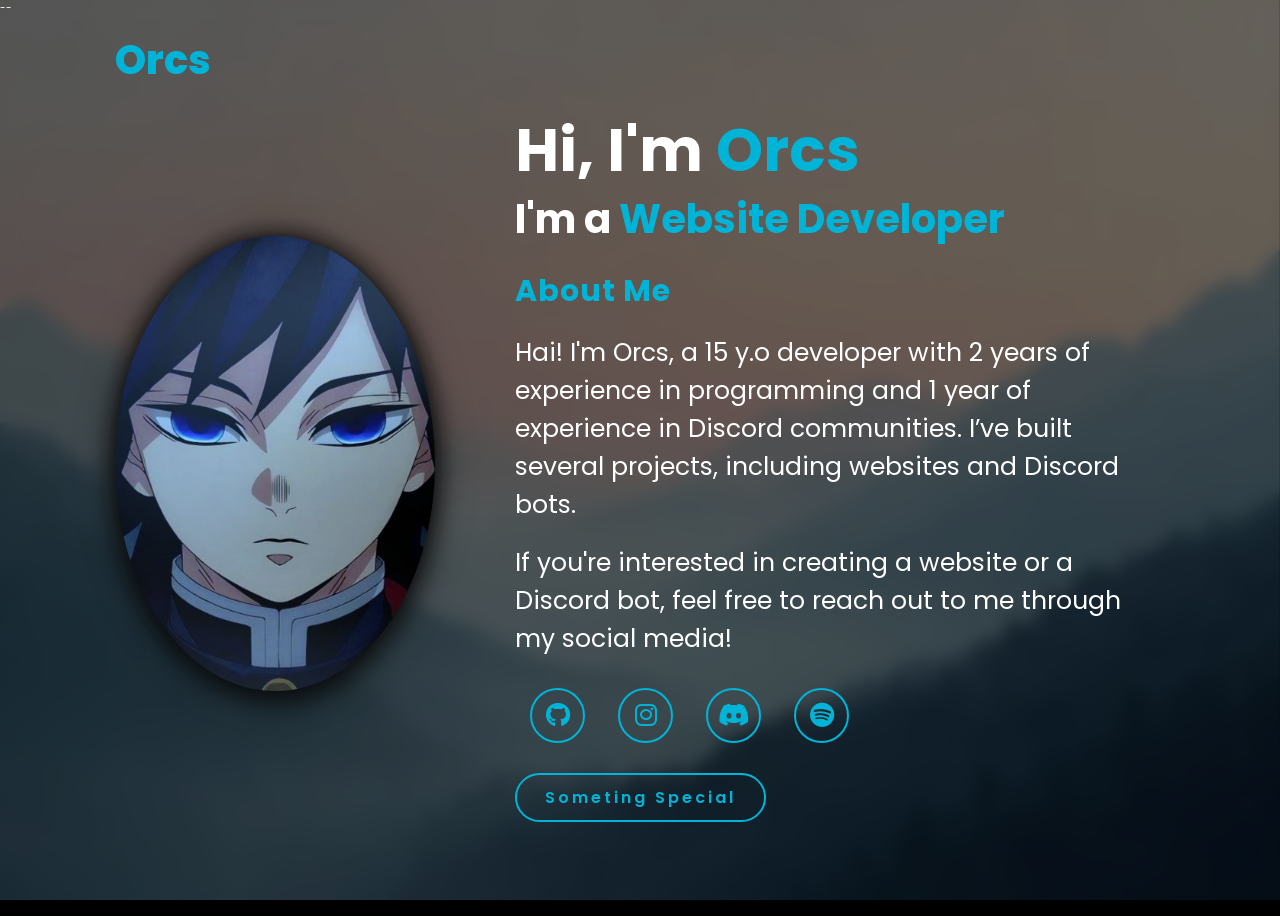
==== index.html @ 3192d97f "Add files via upload" ====
<!DOCTYPE html>
<html lang="en">
<head>
    <meta charset="UTF-8">
    <meta name="viewport" content="width=device-width, initial-scale=1.0">
    <link rel="stylesheet" href="https://cdnjs.cloudflare.com/ajax/libs/font-awesome/6.5.2/css/all.min.css">--
    <title>Portfolio</title>
    <link rel="stylesheet" href="style.css">
</head>

<body>
    <div class="bg"></div>
    <header>
        <a href="#" class="logo">Orcs</a>
    </header>

    <section class="home">
        <div class="home-img">
            <img src="main.jpg" alt="">
        </div>

        <div class="home-content">
            <h1>Hi, I'm <span>Orcs</span></h1>
            <h3 class="typing-text">I'm a <span></span></h3>
            <h2 class="about">About Me</h2>
            <p>Hai! I'm Orcs, a 15 y.o developer with 2 years of experience in programming and 1 year of experience in Discord communities. I’ve built several projects, including websites and Discord bots.</p>
            <p>If you're interested in creating a website or a Discord bot, feel free to reach out to me through my social media!</p>

            <div class="social-icons">
                <a href="https://github.com/qow12"><i class="fa-brands fa-github"></i></a>
                <a href="https://www.instagram.com/orca12193_?igsh=YWk5MmMxb2lpYWpx"><i class="fa-brands fa-instagram"></i></a>
                <a href="https://discord.gg/gennovera"><i class="fa-brands fa-discord"></i></a>
                <a href="https://open.spotify.com/user/31eqg4mp6qogdmwgssqmjoqvnhee?si=XyBPoVWYQyGik9w4h9wO-w"><i class="fa-brands fa-spotify"></i></a>
            </div>
            <a href="partner.html" class="btn">Someting Special</a>
        </div>
    </section>
</body>
</html>
---- style.css ----
@import url('https://fonts.googleapis.com/css2?family=Poppins:wght@100;200;300;400;500;600&display=swap');

*{
    margin: 0;
    padding: 0;
    box-sizing: border-box;
    text-decoration: none;
    border: none;
    outline: none;
    font-family: 'Poppins', sans-serif;
}

html{
    font-size: 62.5%;
}

body{
    width: 100%;
    height: 100vh;
    overflow-x: hidden;
    background-color: black;
    color: white;
}

.bg{
    position: fixed;
    top: 0;
    left: 0;
    width: 100%;
    height: 100vh;
    background: url('bg.jpg') no-repeat center center/cover;
    z-index: -2;
}

.bg::after{
    content: "";
    position: absolute;
    width: 100%;
    height: 100%;

    background: rgba(0,0,0,0.6);
    backdrop-filter: blur(8px);
    -webkit-backdrop-filter: blur(8px);

}

header{
    margin-top: 20px;
    position: fixed;
    top: 0;
    left: 0;
    width: 100%;
    padding: 1rem 9%;
    background-color: transparent;
    filter: drop-shadow(10px);
    display: flex;
    justify-content: space-between;
    align-items: center;
    z-index: 100;
}

.logo{
    font-size: 4rem;
    color: #00b4d8;
    font-weight: 800;
    cursor: pointer;
    transition: 0.5s ease;
}

.logo:hover{
    transform: scale(1.1);
}

nav a{
    font-size: 1.8rem;
    color: white;
    margin-left: 4rem;
    font-weight: 500;
    transition: 0.3s ease;
    border-bottom: 3px solid transparent;
}

nav a:hover,
nav a.active{
    border: #00b4d8;
    border-bottom: 3px solid #00b4d8;
}

@media(max-width:995px){
    nav{
        position: absolute;
        display: none;
        top: 0;
        right: 0;
        width: 40%;
        border-left: 3px solid #00b4d8;
        border-bottom: 3px solid #00b4d8;
        border-bottom-left-radius: 2rem;
        padding: 1rem solid;
        background-color: #161616;
        border-top: 0.1rem solid rgba(0,0,0,0.1%);
    }
    nav.active{
        display: block;  
    }

    nav a{
        display: block;
        font-size: 2rem;
        margin: 3rem 0;
    }

    nav a:hover,
    nav a:active{
        padding: 1rem;
        border-radius: 0.5rem;
        border-bottom: 0.5rem solid #00b4d8;
    }
}

section{
    min-height: 100vh;
    padding: 5rem 9% 5rem;
}

.home{
    display: flex;
    justify-content: center;
    align-items: center;
    gap: 8rem;
    background-color: transparent;
}

.home .home-content h1{
    font-size: 6rem; /* dari 9rem → lebih balance */
    font-weight: 700;
    line-height: 1.3;
}

.home-content h1 span{
    color: #00b4d8;

}

.home-content h3{
    font-size: 4rem;
    margin-bottom: 1rem;
    font-weight: 700;
}

.about{
    font-size: 3rem;
    font-weight: 700;
    margin-top: 2rem;
    color: #00b4d8;
    letter-spacing: 1px;
    position: relative;
}

.home-content p{
    font-size: 25px;
    margin-top: 20px;
}

.home-img{
    border-radius: 50%;
}

.home-img img{
    position: relative;
    background: #00b4d8;
    width: 25vw;
    border-radius: 50%;
    box-shadow:
        0 10px 30px rgba(0,0,0,0.6), /* bayangan bawah */
        0 0 20px #151515,
        0 0 40px #1213135e;;
    cursor: pointer;
    transition: 0.2s linear;
}

.home-img img:hover{
    font-size: 1.8rem;
    font-weight: 500;
}

.social-icons a{
    display: inline-flex;
    justify-content: center;
    align-items: center;
    width: 5.5rem;
    height: 5.5rem;
    background-color: transparent;
    border: 0.2rem solid #00b4d8;
    font-size: 2.5rem;
    border-radius: 50%;
    margin: 3rem 1.5rem 3rem;
    transition: 0.3s ease;
    color: #00b4d8;
}

.social-icons a:hover{
    color: black;
    transform: scale(1.3) translateY(-5px);
    background-color: #00b4d8;
    box-shadow: 0 0 25px #00b4d8;
}

.btn{
    display: inline-block;
    padding: 1rem 2.8rem;
    background-color: transparent;
    border-radius: 4rem;
    font-size: 1.6rem;
    color: #00b4d8;
    letter-spacing: 0.3rem;
    font-weight: 600;
    border: 2px solid #00b4d8;
    transition: 0.3s ease;
    cursor: pointer;
}

.btn:hover{
    transform: scale(1.03);
    background-color: #00b4d8;
    color: black;
    box-shadow: 0 0 25px #00b4d8;
}

.typing-text{
    font-size: 34px;
    font-weight: 600;
    min-width: 280px;
}

.typing-text span{
    position: relative;
}

.typing-text span:before{
    content: "Website Developer";
    color: #00b4d8;
    animation: words 20s infinite;
}

.typing-text span:after{
    content: "";
    color: transparent;
    position: absolute;
    width: calc(100% + 8px);
    height: 100%;
    border-left: 3px solid transparent;
    right: -8;
    animation: cursor 0.6s infinite;
}


@keyframes cursor{
    to{
        border-left: 3px solid #00b4d8;
    }
}

@keyframes words{
    0%, 33.3%{
        content: "Web Developer";
    }
    34.3%, 66.6%{
        content: "Bot Engineer";
    }

    67.6%, 100%{
        content: "Community Manager";
    }
}

@media(max-width: 1000px){
    .home{
        gap: 4rem;
    }
}

@media(max-width: 995px){
    .home{
        flex-direction: column;
        margin: 5rem 4rem;
    }
    
    .home .home-content h3{
        font-size: 4rem;
    }

    .home-content h1{
        font-size: 5rem;
    }

    .home-img img{
        width: 50vh;
        margin: 4rem;
    }
}
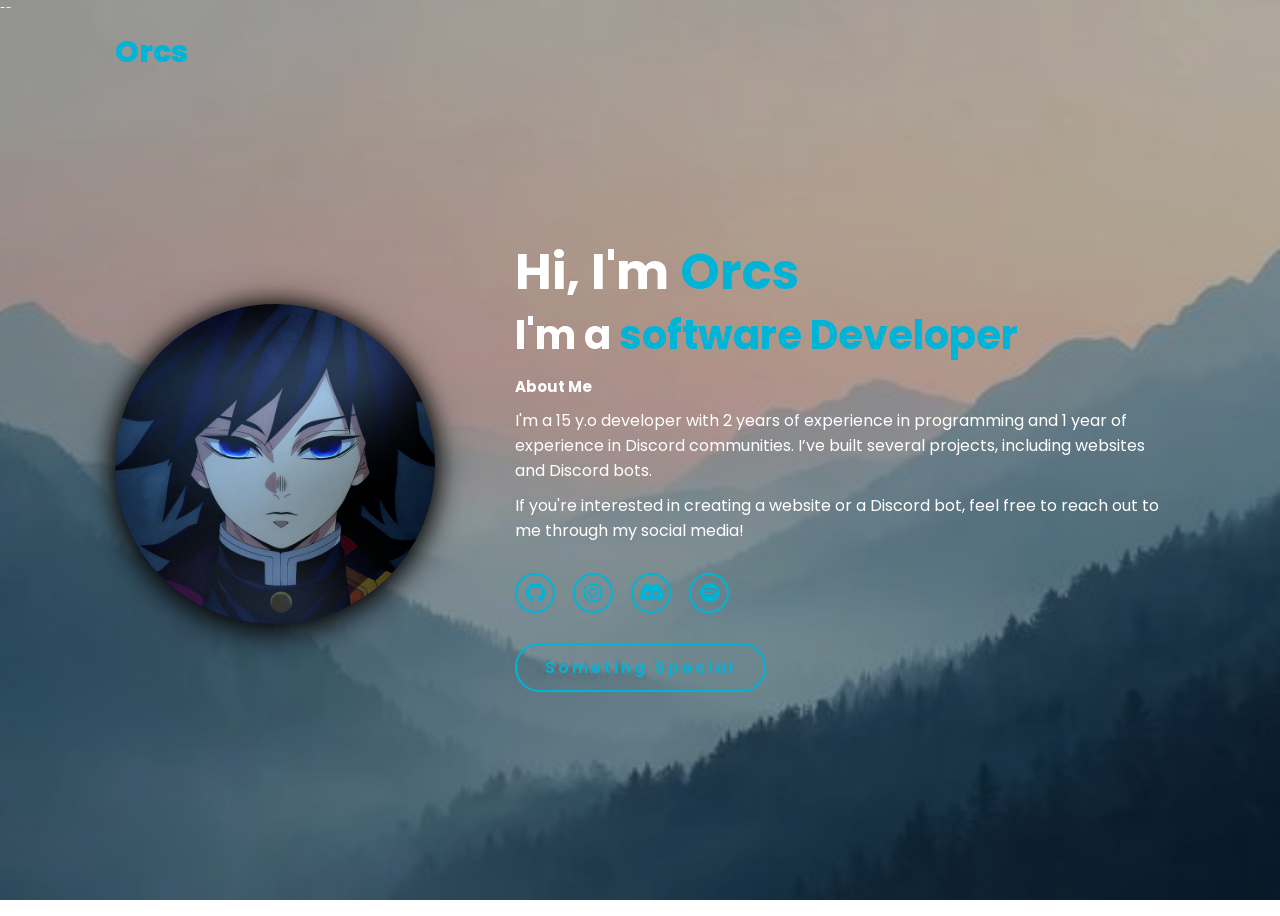
==== commit 56d771ed: "Update index.html" ====
--- a/index.html
+++ b/index.html
@@ -23,7 +23,7 @@
             <h1>Hi, I'm <span>Orcs</span></h1>
             <h3 class="typing-text">I'm a <span></span></h3>
             <h2 class="about">About Me</h2>
-            <p>Hai! I'm Orcs, a 15 y.o developer with 2 years of experience in programming and 1 year of experience in Discord communities. I’ve built several projects, including websites and Discord bots.</p>
+            <p>I'm a 15 y.o developer with 2 years of experience in programming and 1 year of experience in Discord communities. I’ve built several projects, including websites and Discord bots.</p>
             <p>If you're interested in creating a website or a Discord bot, feel free to reach out to me through my social media!</p>
 
             <div class="social-icons">
@@ -36,4 +36,4 @@
         </div>
     </section>
 </body>
-</html>+</html>
--- a/style.css
+++ b/style.css
@@ -18,8 +18,13 @@
     width: 100%;
     height: 100vh;
     overflow-x: hidden;
-    background-color: black;
+    background-color: transparent;
     color: white;
+}
+
+html, body{
+    height: 100%;
+    overflow-x: hidden;
 }
 
 .bg{
@@ -28,8 +33,10 @@
     left: 0;
     width: 100%;
     height: 100vh;
-    background: url('bg.jpg') no-repeat center center/cover;
-    z-index: -2;
+    background: url('bg.jpg') no-repeat center center;
+    background-size: cover;
+    background-attachment: fixed; /* efek lebih stabil */
+    z-index: -1;
 }
 
 .bg::after{
@@ -37,11 +44,7 @@
     position: absolute;
     width: 100%;
     height: 100%;
-
-    background: rgba(0,0,0,0.6);
-    backdrop-filter: blur(8px);
-    -webkit-backdrop-filter: blur(8px);
-
+    background: rgba(0,0,0,0.3);
 }
 
 header{
@@ -60,7 +63,7 @@
 }
 
 .logo{
-    font-size: 4rem;
+    font-size: 3rem;
     color: #00b4d8;
     font-weight: 800;
     cursor: pointer;
@@ -82,7 +85,7 @@
 
 nav a:hover,
 nav a.active{
-    border: #00b4d8;
+    color: #00b4d8;
     border-bottom: 3px solid #00b4d8;
 }
 
@@ -98,10 +101,11 @@
         border-bottom-left-radius: 2rem;
         padding: 1rem solid;
         background-color: #161616;
-        border-top: 0.1rem solid rgba(0,0,0,0.1%);
-    }
+        border-top: 0.1rem solid rgba(0,0,0,0.1);
+    }
+
     nav.active{
-        display: block;  
+        display: block;
     }
 
     nav a{
@@ -111,7 +115,7 @@
     }
 
     nav a:hover,
-    nav a:active{
+    nav a.active{
         padding: 1rem;
         border-radius: 0.5rem;
         border-bottom: 0.5rem solid #00b4d8;
@@ -132,14 +136,13 @@
 }
 
 .home .home-content h1{
-    font-size: 6rem; /* dari 9rem → lebih balance */
+    font-size: 5rem;
     font-weight: 700;
     line-height: 1.3;
 }
 
-.home-content h1 span{
-    color: #00b4d8;
-
+span{
+    color: #00b4d8;
 }
 
 .home-content h3{
@@ -148,18 +151,9 @@
     font-weight: 700;
 }
 
-.about{
-    font-size: 3rem;
-    font-weight: 700;
-    margin-top: 2rem;
-    color: #00b4d8;
-    letter-spacing: 1px;
-    position: relative;
-}
-
 .home-content p{
-    font-size: 25px;
-    margin-top: 20px;
+    font-size: 1.6rem;
+    margin-top: 10px;
 }
 
 .home-img{
@@ -188,13 +182,13 @@
     display: inline-flex;
     justify-content: center;
     align-items: center;
-    width: 5.5rem;
-    height: 5.5rem;
+    width: 4rem;
+    height: 4rem;
     background-color: transparent;
     border: 0.2rem solid #00b4d8;
-    font-size: 2.5rem;
+    font-size: 2rem;
     border-radius: 50%;
-    margin: 3rem 1.5rem 3rem;
+    margin: 3rem 1.5rem 3rem 0;
     transition: 0.3s ease;
     color: #00b4d8;
 }
@@ -203,13 +197,12 @@
     color: black;
     transform: scale(1.3) translateY(-5px);
     background-color: #00b4d8;
-    box-shadow: 0 0 25px #00b4d8;
+    box-shadow: 0  0 25px #00b4d8;
 }
 
 .btn{
     display: inline-block;
     padding: 1rem 2.8rem;
-    background-color: transparent;
     border-radius: 4rem;
     font-size: 1.6rem;
     color: #00b4d8;
@@ -221,7 +214,7 @@
 }
 
 .btn:hover{
-    transform: scale(1.03);
+    transform: scale3d(1.03);
     background-color: #00b4d8;
     color: black;
     box-shadow: 0 0 25px #00b4d8;
@@ -230,30 +223,30 @@
 .typing-text{
     font-size: 34px;
     font-weight: 600;
-    min-width: 280px;
+    min-width: 260px;
+    white-space: nowrap;
+    display: inline-block;
 }
 
 .typing-text span{
     position: relative;
 }
 
-.typing-text span:before{
-    content: "Website Developer";
+.typing-text span::before{
+    content: "software Developer";
     color: #00b4d8;
     animation: words 20s infinite;
 }
 
-.typing-text span:after{
+.typing-text span::after{
     content: "";
-    color: transparent;
+    background-color: transparent;
     position: absolute;
     width: calc(100% + 8px);
     height: 100%;
     border-left: 3px solid transparent;
-    right: -8;
     animation: cursor 0.6s infinite;
 }
-
 
 @keyframes cursor{
     to{
@@ -262,40 +255,46 @@
 }
 
 @keyframes words{
-    0%, 33.3%{
-        content: "Web Developer";
-    }
-    34.3%, 66.6%{
-        content: "Bot Engineer";
-    }
-
-    67.6%, 100%{
+    0%, 30%{
+        content: "Website Developer";
+    }
+    31%, 60%{
+        content: "Discord Bot Enginer";
+    }
+    61%, 100%{
         content: "Community Manager";
     }
 }
 
-@media(max-width: 1000px){
+@media (max-width: 1000px){
     .home{
         gap: 4rem;
     }
 }
 
-@media(max-width: 995px){
+@media(max-width:995px){
     .home{
         flex-direction: column;
         margin: 5rem 4rem;
     }
-    
+
     .home .home-content h3{
-        font-size: 4rem;
+        font-size: 2.5rem;
     }
 
     .home-content h1{
-        font-size: 5rem;
+        font-size: 3.5rem;
     }
 
     .home-img img{
-        width: 50vh;
-        margin: 4rem;
-    }
-}+        width: 70vw;
+        margin-top: 4rem;
+    }
+
+    .bg{
+        height: 100vh;
+        width: 100%;
+        background-position: center;
+        background-size: cover;
+    }
+}
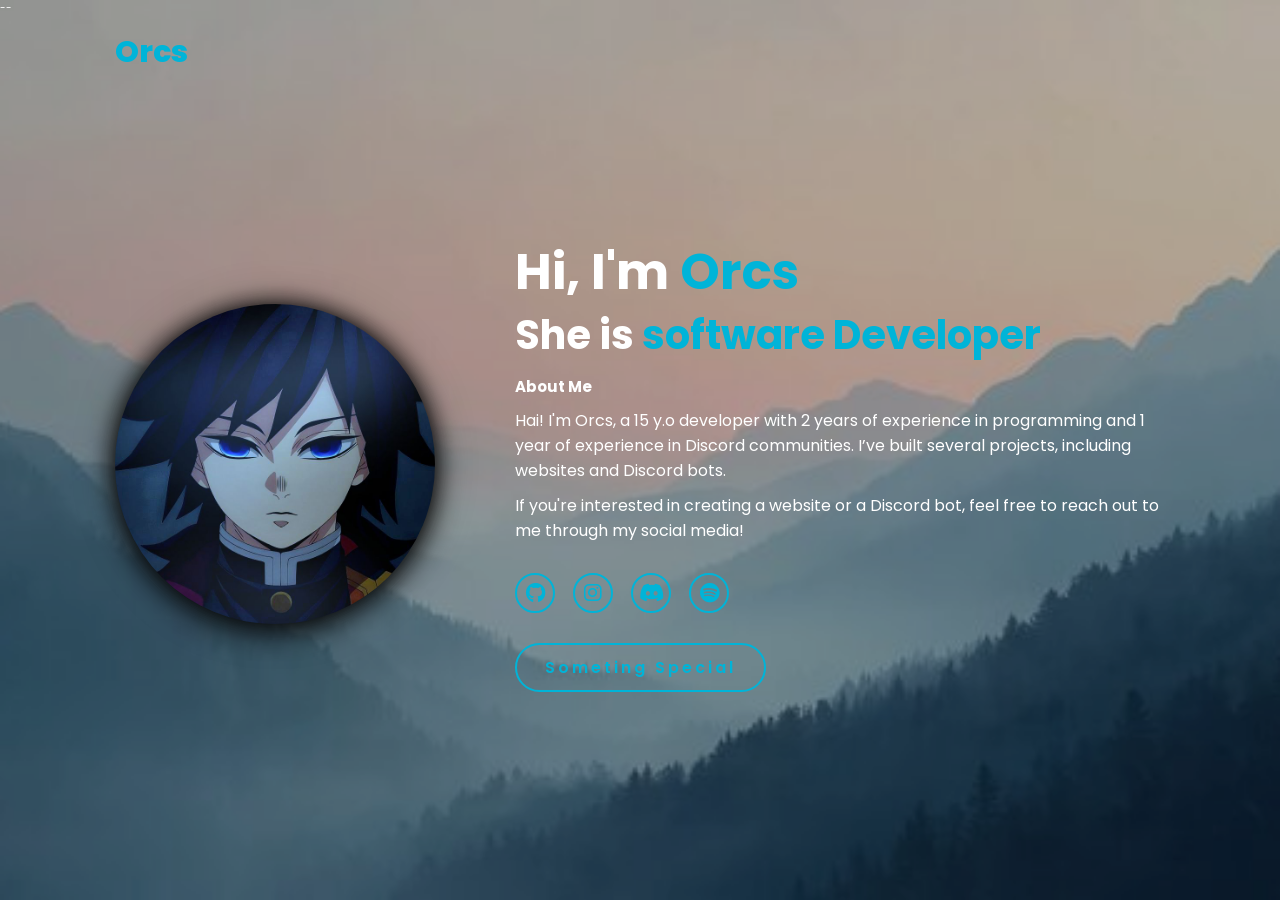
==== commit aba3136e: "Add files via upload" ====
--- a/index.html
+++ b/index.html
@@ -21,9 +21,9 @@
 
         <div class="home-content">
             <h1>Hi, I'm <span>Orcs</span></h1>
-            <h3 class="typing-text">I'm a <span></span></h3>
+            <h3 class="typing-text">She is <span></span></h3>
             <h2 class="about">About Me</h2>
-            <p>I'm a 15 y.o developer with 2 years of experience in programming and 1 year of experience in Discord communities. I’ve built several projects, including websites and Discord bots.</p>
+            <p>Hai! I'm Orcs, a 15 y.o developer with 2 years of experience in programming and 1 year of experience in Discord communities. I’ve built several projects, including websites and Discord bots.</p>
             <p>If you're interested in creating a website or a Discord bot, feel free to reach out to me through my social media!</p>
 
             <div class="social-icons">
@@ -36,4 +36,4 @@
         </div>
     </section>
 </body>
-</html>
+</html>
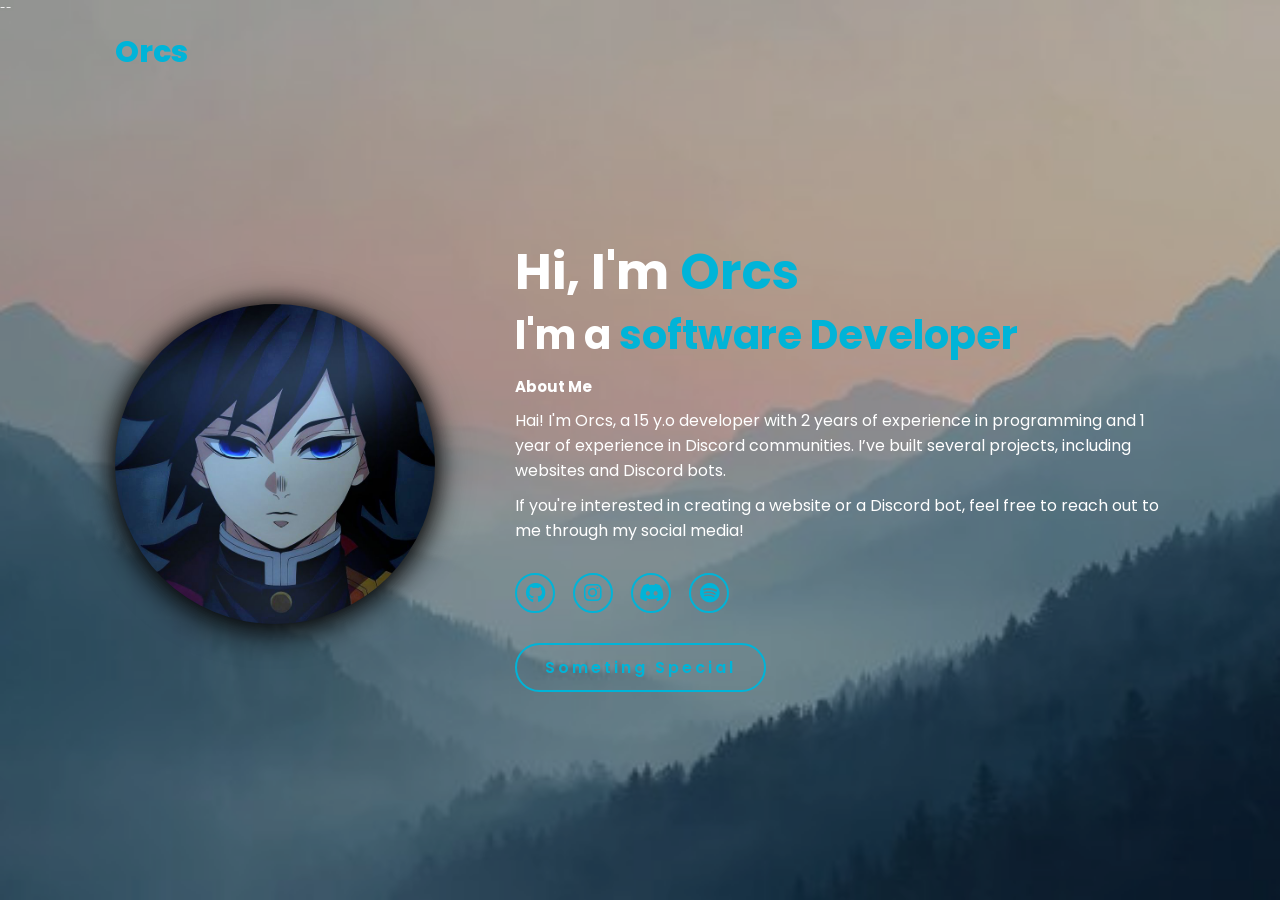
==== commit f24c5784: "Update index.html" ====
--- a/index.html
+++ b/index.html
@@ -21,7 +21,7 @@
 
         <div class="home-content">
             <h1>Hi, I'm <span>Orcs</span></h1>
-            <h3 class="typing-text">She is <span></span></h3>
+            <h3 class="typing-text">I'm a <span></span></h3>
             <h2 class="about">About Me</h2>
             <p>Hai! I'm Orcs, a 15 y.o developer with 2 years of experience in programming and 1 year of experience in Discord communities. I’ve built several projects, including websites and Discord bots.</p>
             <p>If you're interested in creating a website or a Discord bot, feel free to reach out to me through my social media!</p>
@@ -36,4 +36,4 @@
         </div>
     </section>
 </body>
-</html>+</html>
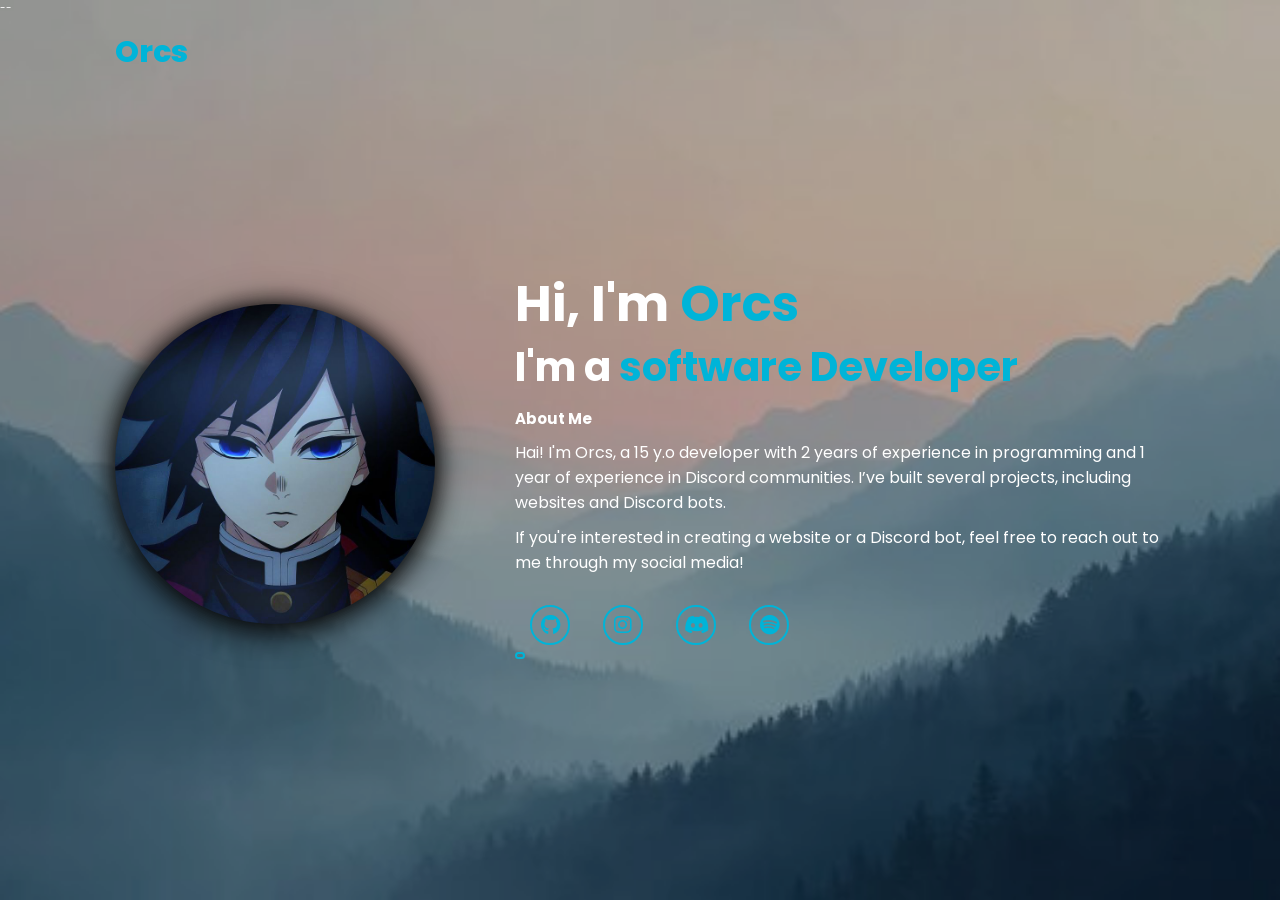
==== commit c3433781: "Update index.html" ====
--- a/index.html
+++ b/index.html
@@ -32,7 +32,7 @@
                 <a href="https://discord.gg/gennovera"><i class="fa-brands fa-discord"></i></a>
                 <a href="https://open.spotify.com/user/31eqg4mp6qogdmwgssqmjoqvnhee?si=XyBPoVWYQyGik9w4h9wO-w"><i class="fa-brands fa-spotify"></i></a>
             </div>
-            <a href="partner.html" class="btn">Someting Special</a>
+            <a href="partner.html" class="btn">0</a>
         </div>
     </section>
 </body>
--- a/style.css
+++ b/style.css
@@ -188,7 +188,7 @@
     border: 0.2rem solid #00b4d8;
     font-size: 2rem;
     border-radius: 50%;
-    margin: 3rem 1.5rem 3rem 0;
+    margin: 3rem 1.5rem 0;
     transition: 0.3s ease;
     color: #00b4d8;
 }
@@ -202,9 +202,9 @@
 
 .btn{
     display: inline-block;
-    padding: 1rem 2.8rem;
+    padding: 1px;
     border-radius: 4rem;
-    font-size: 1.6rem;
+    font-size: 1px;
     color: #00b4d8;
     letter-spacing: 0.3rem;
     font-weight: 600;
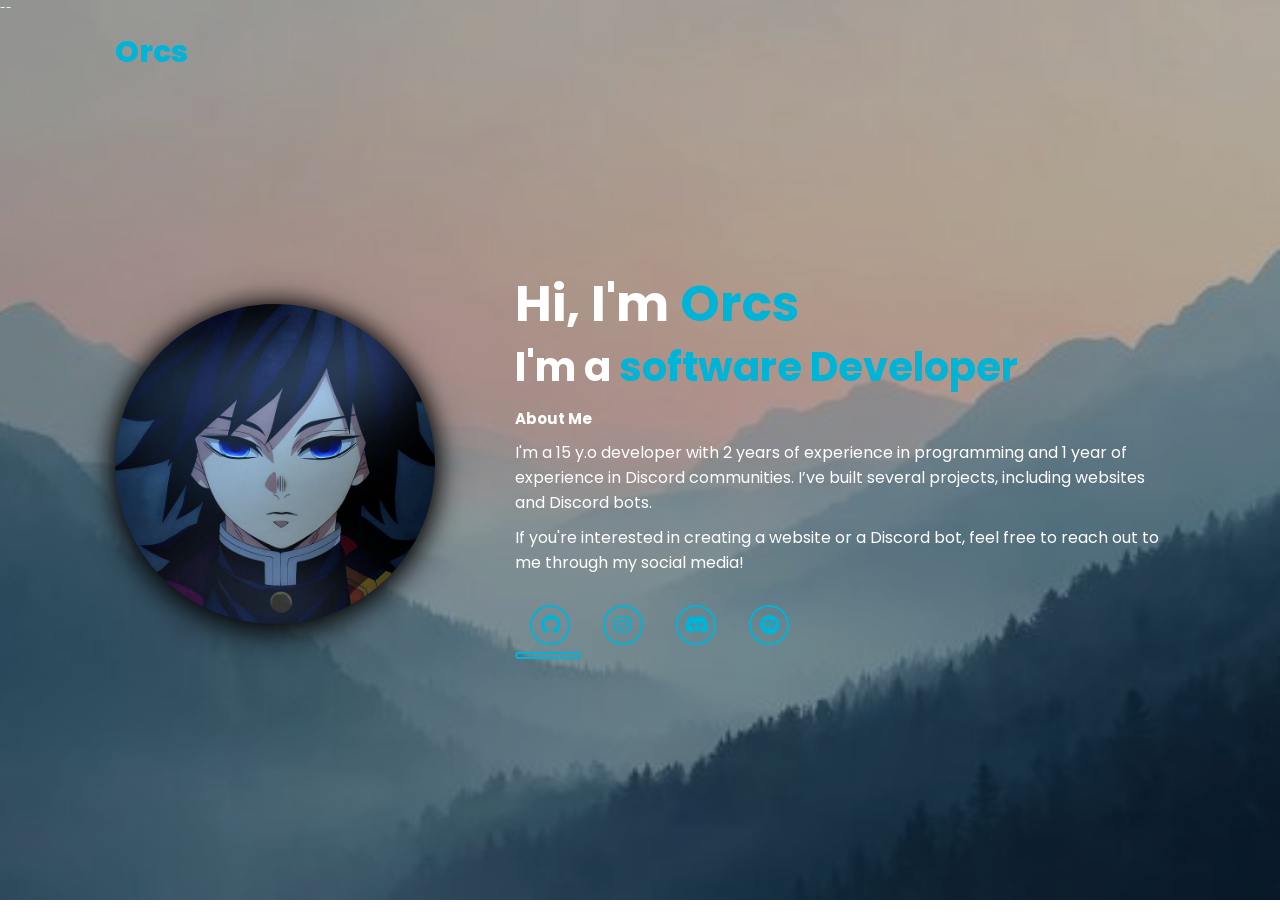
==== commit 15410887: "Update index.html" ====
--- a/index.html
+++ b/index.html
@@ -23,7 +23,7 @@
             <h1>Hi, I'm <span>Orcs</span></h1>
             <h3 class="typing-text">I'm a <span></span></h3>
             <h2 class="about">About Me</h2>
-            <p>Hai! I'm Orcs, a 15 y.o developer with 2 years of experience in programming and 1 year of experience in Discord communities. I’ve built several projects, including websites and Discord bots.</p>
+            <p>I'm a 15 y.o developer with 2 years of experience in programming and 1 year of experience in Discord communities. I’ve built several projects, including websites and Discord bots.</p>
             <p>If you're interested in creating a website or a Discord bot, feel free to reach out to me through my social media!</p>
 
             <div class="social-icons">
@@ -32,7 +32,7 @@
                 <a href="https://discord.gg/gennovera"><i class="fa-brands fa-discord"></i></a>
                 <a href="https://open.spotify.com/user/31eqg4mp6qogdmwgssqmjoqvnhee?si=XyBPoVWYQyGik9w4h9wO-w"><i class="fa-brands fa-spotify"></i></a>
             </div>
-            <a href="partner.html" class="btn">0</a>
+            <a href="partner.html" class="btn">Someting Special</a>
         </div>
     </section>
 </body>
